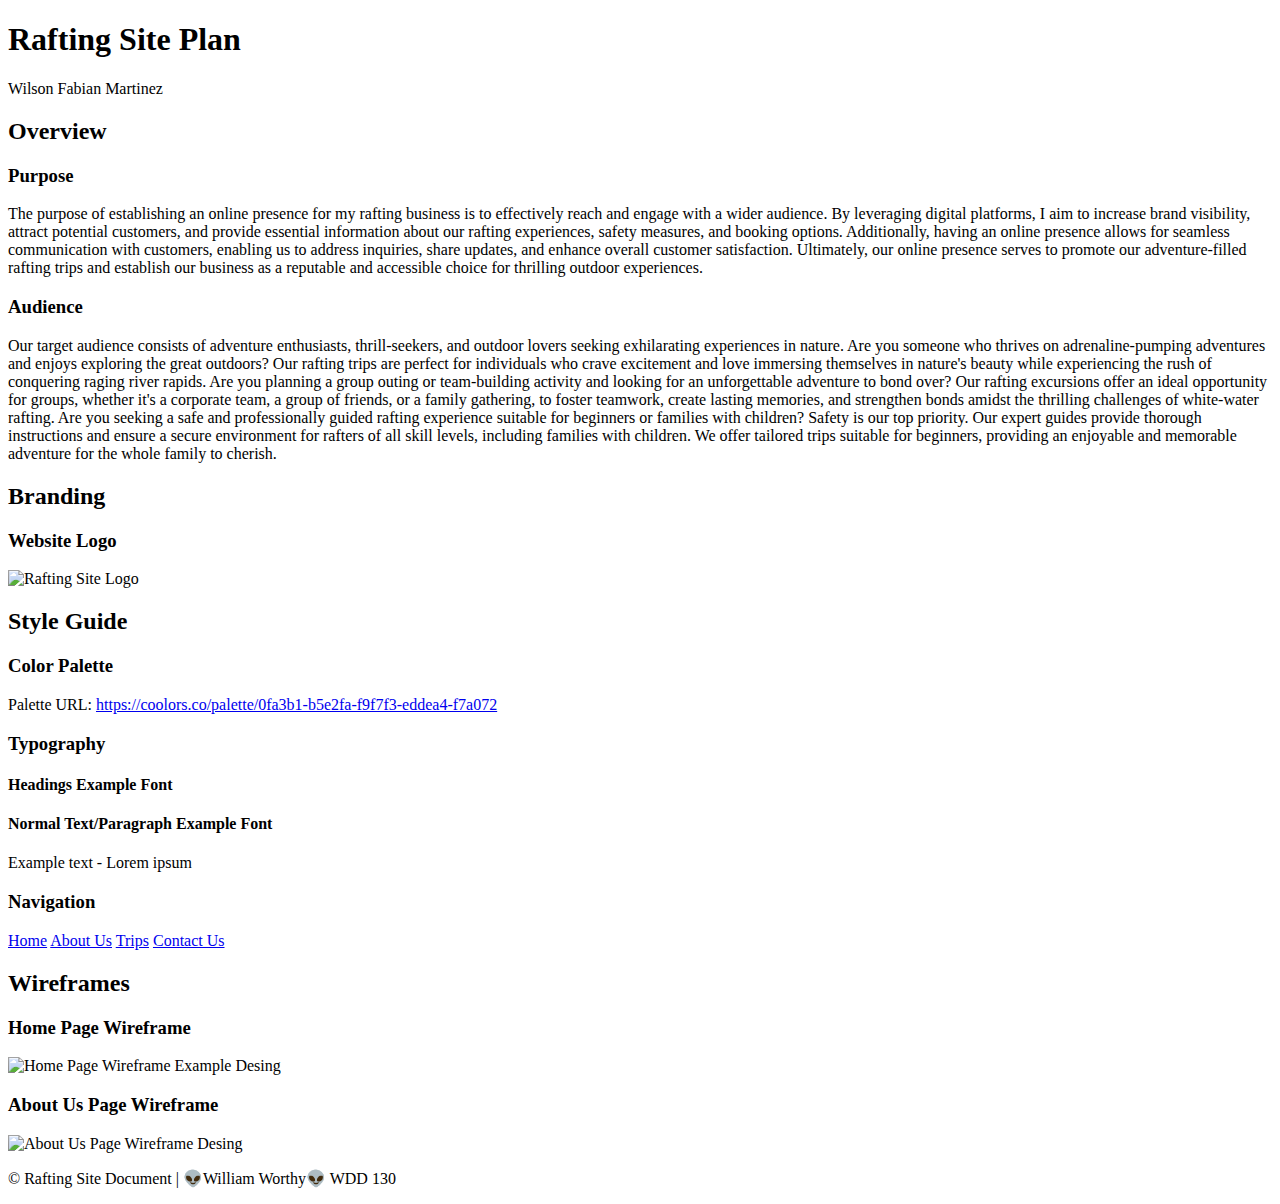
==== wwr/site-plan-rafting.html @ 5a59be64 "First Try" ====
<!DOCTYPE html>
<html lang="en-US">
<head>
    <meta charset="utf-8">
    <meta name="viewport" content="width=device-width, initial-scale=1">
    <title>Rafting Site Plan | Wilson Fabian Martinez</title>
    <meta name="description" content="The rafting plan includes the site purpose, the target audience, branding information, and a style guide for the course website project.">
    <meta name="author" content="Wilson Fabian Martinez">
    <link rel="stylesheet" href="styles/site-plan-rafting.css>">
</head>

<body>
    <header>
        <h1> Rafting Site Plan</h1>
        <div>Wilson Fabian Martinez</div>
    </header>
    
    <main>
        <h2>Overview</h2>

        <h3>Purpose</h3>
        <p>The purpose of establishing an online presence for my rafting business is to effectively reach and engage with a wider audience. By leveraging digital platforms, I aim to increase brand visibility, attract potential customers, and provide essential information about our rafting experiences, safety measures, and booking options. Additionally, having an online presence allows for seamless communication with customers, enabling us to address inquiries, share updates, and enhance overall customer satisfaction. Ultimately, our online presence serves to promote our adventure-filled rafting trips and establish our business as a reputable and accessible choice for thrilling outdoor experiences.</p>
        <h3>Audience</h3>
        <p>Our target audience consists of adventure enthusiasts, thrill-seekers, and outdoor lovers seeking exhilarating experiences in nature.
            Are you someone who thrives on adrenaline-pumping adventures and enjoys exploring the great outdoors? Our rafting trips are perfect for individuals who crave excitement and love immersing themselves in nature's beauty while experiencing the rush of conquering raging river rapids.
            Are you planning a group outing or team-building activity and looking for an unforgettable adventure to bond over? Our rafting excursions offer an ideal opportunity for groups, whether it's a corporate team, a group of friends, or a family gathering, to foster teamwork, create lasting memories, and strengthen bonds amidst the thrilling challenges of white-water rafting.
            Are you seeking a safe and professionally guided rafting experience suitable for beginners or families with children? Safety is our top priority. Our expert guides provide thorough instructions and ensure a secure environment for rafters of all skill levels, including families with children. We offer tailored trips suitable for beginners, providing an enjoyable and memorable adventure for the whole family to cherish.</p>

        <h2>Branding</h2>
        <h3>Website Logo</h3>
        <img src="image/logo.png" alt="Rafting Site Logo">

        <h2>Style Guide</h2>

        <h3>Color Palette</h3>
        <p>Palette URL: <a href="https://coolors.co/palette/0fa3b1-b5e2fa-f9f7f3-eddea4-f7a072" target="_blank">https://coolors.co/palette/0fa3b1-b5e2fa-f9f7f3-eddea4-f7a072</a></p>
        <h3>Typography</h3>
        <link rel="preconnect" href="https://fonts.googleapis.com">
        <link rel="preconnect" href="https://fonts.gstatic.com" crossorigin>
        <link href="https://fonts.googleapis.com/css2?family=Outfit:wght@100..900&display=swap" rel="stylesheet">
        <h4>Headings Example Font</h4>
        <h4>Normal Text/Paragraph Example Font</h4>
        <p>Example text - Lorem ipsum</p>
        <h3>Navigation</h3>
        <nav>
            <a href="#">Home</a>
            <a href="#">About Us</a>
            <a href="#">Trips</a>
            <a href="#">Contact Us</a>
        </nav>

        <h2>Wireframes</h2>
        <h3>Home Page Wireframe</h3>
        <img src="https://byui-cse.github.io/wdd130-ww-course/images/wwr/wwr-wireframe-home.png" alt="Home Page Wireframe Example Desing" width="700">
        <h3>About Us Page Wireframe</h3>
        <img src="https://byui-cse.github.io/wdd130-ww-course/images/wwr/wwr-wireframe-aboutus-update.png" alt="About Us Page Wireframe Desing" width="700">
    </main>
</body>

<footer>
    <p>&copy; Rafting Site Document | 👽William Worthy👽 WDD 130</p>
</footer>

</html>
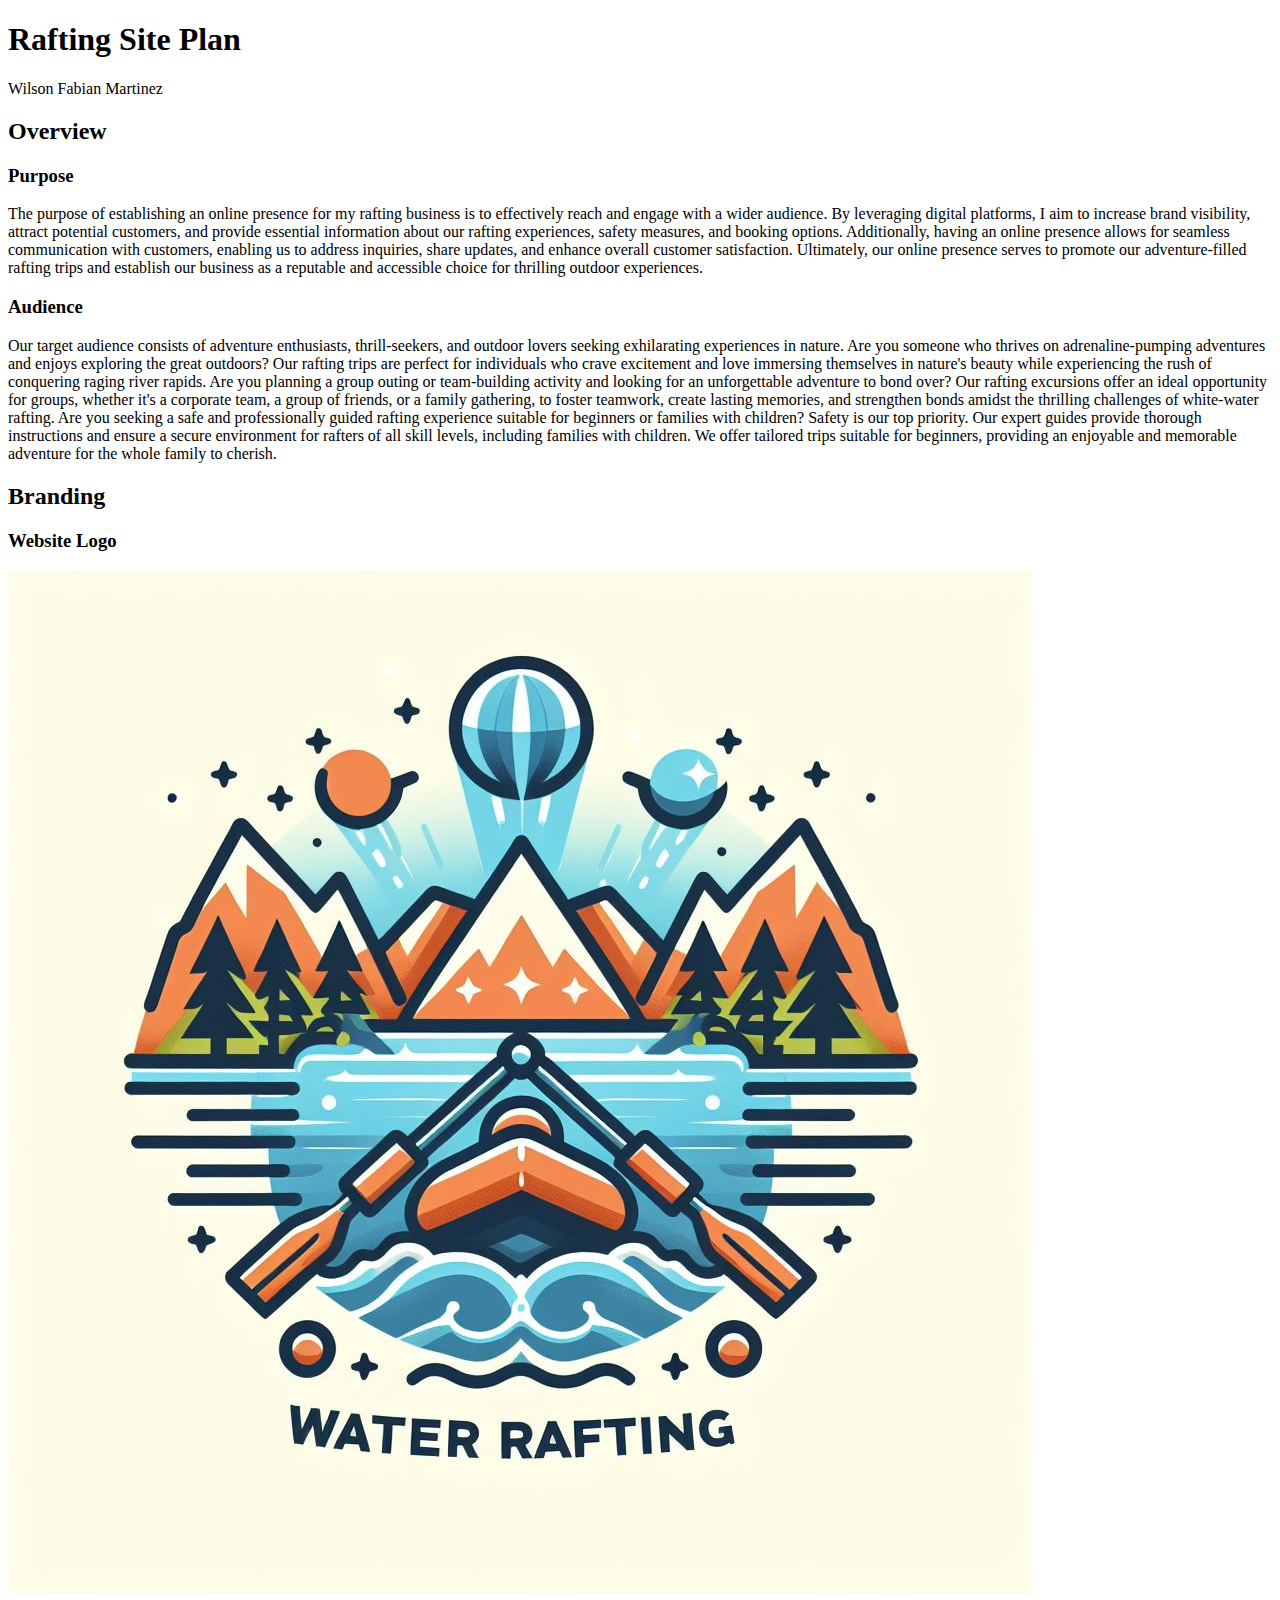
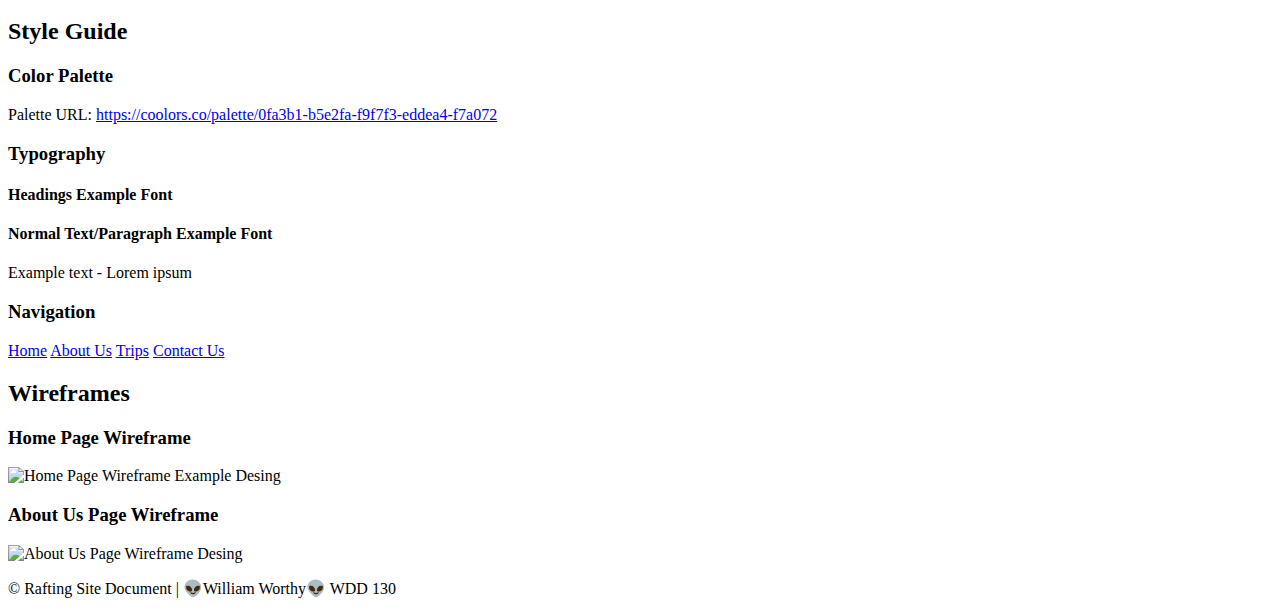
==== commit d1404470: "Second Try" ====
--- a/wwr/site-plan-rafting.html
+++ b/wwr/site-plan-rafting.html
@@ -28,7 +28,7 @@
 
         <h2>Branding</h2>
         <h3>Website Logo</h3>
-        <img src="image/logo.png" alt="Rafting Site Logo">
+        <img src="images/logo.png" alt="Rafting Site Logo">
 
         <h2>Style Guide</h2>
 
